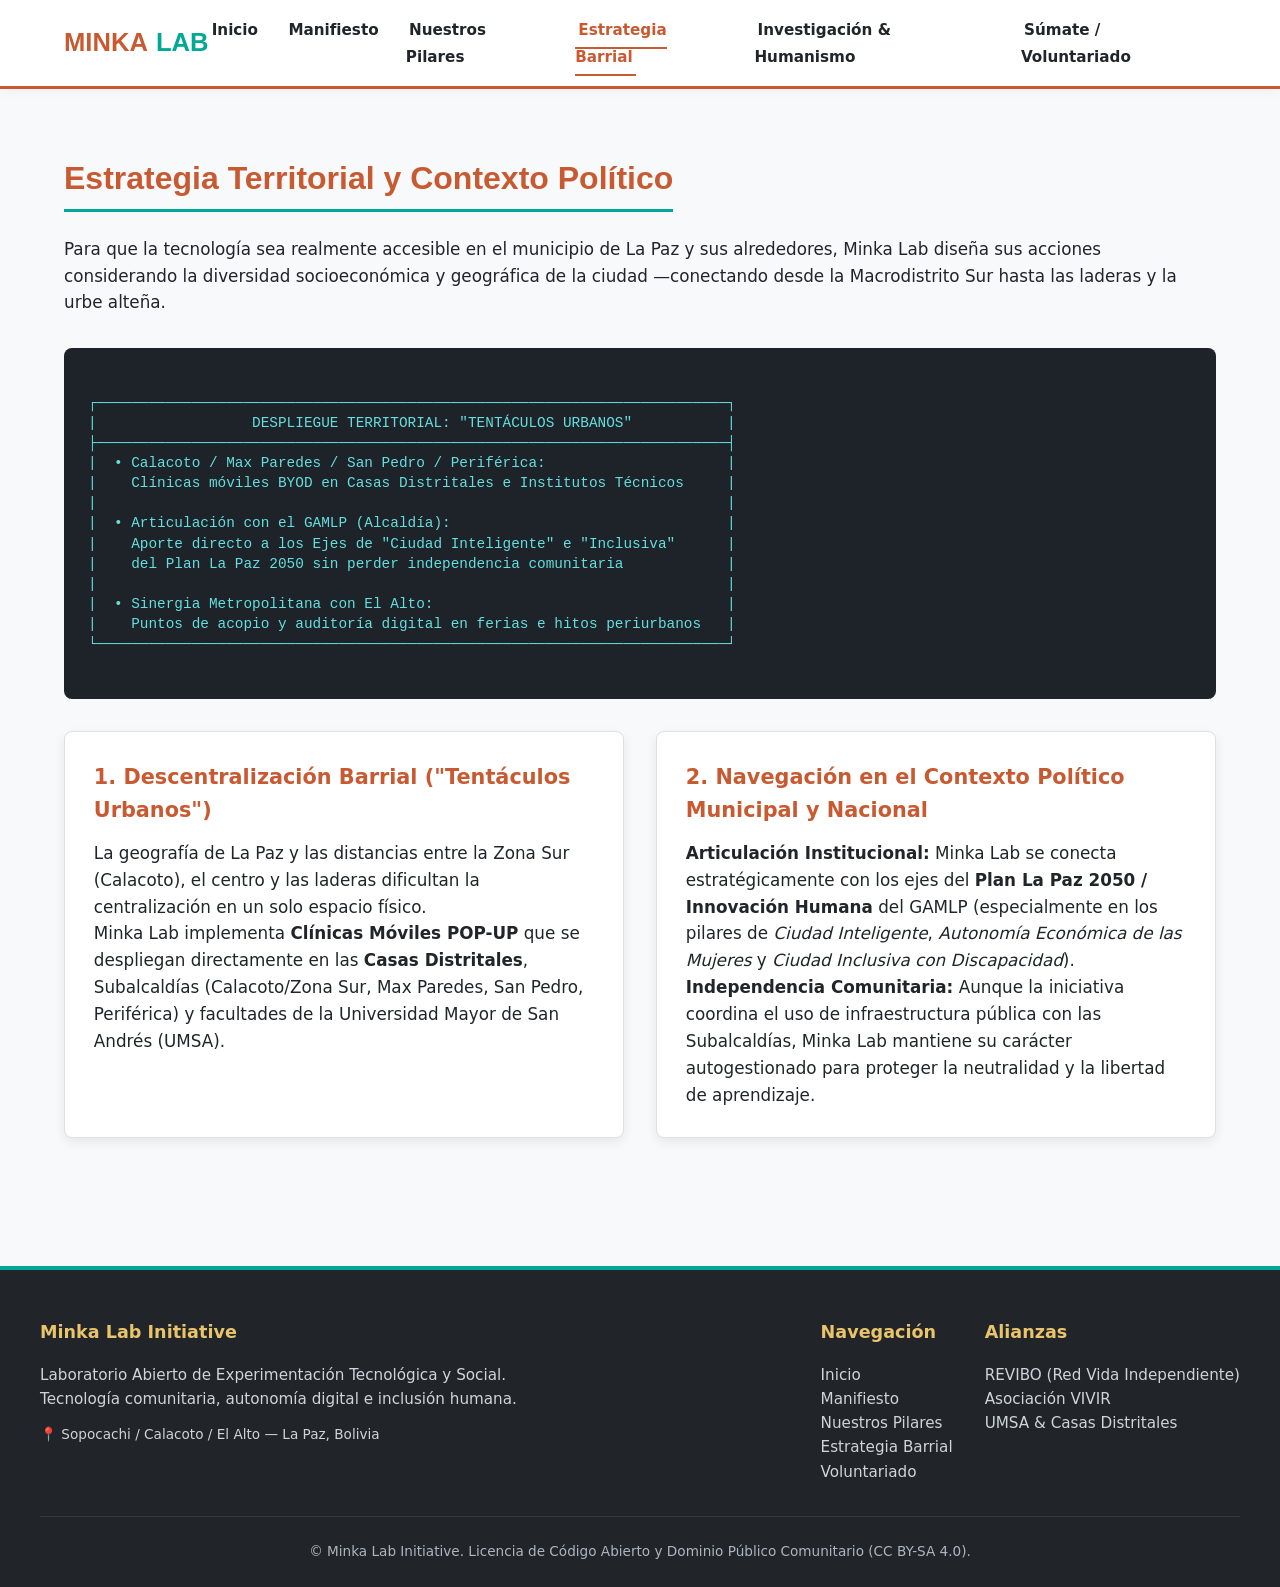
==== estrategia.html @ ef6d45ba "Add Minka Lab community website Create a Spanish-language, responsive multi-page site introducing Mi" ====
<!DOCTYPE html>
<html lang="es">
<head>
  <meta charset="UTF-8">
  <meta name="viewport" content="width=device-width, initial-scale=1.0">
  <title>Estrategia Barrial — Minka Lab Initiative</title>
  <meta name="description" content="Laboratorio abierto de experimentación tecnológica y social en La Paz y El Alto, Bolivia.">
  <link rel="stylesheet" href="assets/css/styles.css">
</head>
<body>

  <!-- HEADER & NAVIGATION -->
  <header>
    <div class="nav-container">
      <div class="logo">
        <a href="index.html">MINKA<span>LAB</span></a>
      </div>
      <button class="mobile-toggle" aria-label="Abrir menú de navegación">☰</button>
      <nav>
        <ul>
          <li><a href="index.html">Inicio</a></li>
<li><a href="manifiesto.html">Manifiesto</a></li>
<li><a href="pilares.html">Nuestros Pilares</a></li>
<li><a href="estrategia.html" class="active">Estrategia Barrial</a></li>
<li><a href="investigacion.html">Investigación & Humanismo</a></li>
<li><a href="sumate.html">Súmate / Voluntariado</a></li>

        </ul>
      </nav>
    </div>
  </header>

  <!-- PAGE BODY -->
  
  <section class="section">
    <h2 class="section-title">Estrategia Territorial y Contexto Político</h2>
    <p>Para que la tecnología sea realmente accesible en el municipio de La Paz y sus alrededores, Minka Lab diseña sus acciones considerando la diversidad socioeconómica y geográfica de la ciudad —conectando desde la Macrodistrito Sur hasta las laderas y la urbe alteña.</p>

    <div class="diagram-box">
┌─────────────────────────────────────────────────────────────────────────┐
|                  DESPLIEGUE TERRITORIAL: "TENTÁCULOS URBANOS"           |
├─────────────────────────────────────────────────────────────────────────┤
|  • Calacoto / Max Paredes / San Pedro / Periférica:                     |
|    Clínicas móviles BYOD en Casas Distritales e Institutos Técnicos     |
|                                                                         |
|  • Articulación con el GAMLP (Alcaldía):                                |
|    Aporte directo a los Ejes de "Ciudad Inteligente" e "Inclusiva"      |
|    del Plan La Paz 2050 sin perder independencia comunitaria            |
|                                                                         |
|  • Sinergia Metropolitana con El Alto:                                  |
|    Puntos de acopio y auditoría digital en ferias e hitos periurbanos   |
└─────────────────────────────────────────────────────────────────────────┘
    </div>

    <div class="grid-2" style="margin-top: 2rem;">
      <div class="card">
        <h3>1. Descentralización Barrial ("Tentáculos Urbanos")</h3>
        <p>La geografía de La Paz y las distancias entre la Zona Sur (Calacoto), el centro y las laderas dificultan la centralización en un solo espacio físico.</p>
        <p>Minka Lab implementa <strong>Clínicas Móviles POP-UP</strong> que se despliegan directamente en las <strong>Casas Distritales</strong>, Subalcaldías (Calacoto/Zona Sur, Max Paredes, San Pedro, Periférica) y facultades de la Universidad Mayor de San Andrés (UMSA).</p>
      </div>

      <div class="card">
        <h3>2. Navegación en el Contexto Político Municipal y Nacional</h3>
        <p><strong>Articulación Institucional:</strong> Minka Lab se conecta estratégicamente con los ejes del <strong>Plan La Paz 2050 / Innovación Humana</strong> del GAMLP (especialmente en los pilares de <em>Ciudad Inteligente</em>, <em>Autonomía Económica de las Mujeres</em> y <em>Ciudad Inclusiva con Discapacidad</em>).</p>
        <p><strong>Independencia Comunitaria:</strong> Aunque la iniciativa coordina el uso de infraestructura pública con las Subalcaldías, Minka Lab mantiene su carácter autogestionado para proteger la neutralidad y la libertad de aprendizaje.</p>
      </div>
    </div>
  </section>


  <!-- FOOTER -->
  <footer>
    <div class="footer-inner">
      <div class="footer-col" style="flex: 2;">
        <h4>Minka Lab Initiative</h4>
        <p>Laboratorio Abierto de Experimentación Tecnológica y Social.<br>Tecnología comunitaria, autonomía digital e inclusión humana.</p>
        <p style="margin-top: 0.8rem; font-size: 0.85rem;">📍 Sopocachi / Calacoto / El Alto — La Paz, Bolivia</p>
      </div>
      <div class="footer-col">
        <h4>Navegación</h4>
        <ul>
          <li><a href="index.html">Inicio</a></li>
          <li><a href="manifiesto.html">Manifiesto</a></li>
          <li><a href="pilares.html">Nuestros Pilares</a></li>
          <li><a href="estrategia.html">Estrategia Barrial</a></li>
          <li><a href="sumate.html">Voluntariado</a></li>
        </ul>
      </div>
      <div class="footer-col">
        <h4>Alianzas</h4>
        <ul>
          <li>REVIBO (Red Vida Independiente)</li>
          <li>Asociación VIVIR</li>
          <li>UMSA & Casas Distritales</li>
        </ul>
      </div>
    </div>
    <div class="footer-bottom">
      <p>© Minka Lab Initiative. Licencia de Código Abierto y Dominio Público Comunitario (CC BY-SA 4.0).</p>
    </div>
  </footer>

  <script src="assets/js/main.js"></script>
</body>
</html>
---- assets/css/styles.css ----
/* ==========================================================================
   MINKA LAB INITIATIVE — DESIGN SYSTEM & STYLESHEET
   Inspirado en la identidad territorial de La Paz y El Alto
   Accesibilidad: WCAG AAA Compliant
   ========================================================================== */

:root {
  --color-primary: #C85A32;       /* Terracota Andino */
  --color-primary-hover: #A74523;
  --color-secondary: #00A896;     /* Azul/Verde Teal Abierto */
  --color-secondary-hover: #008072;
  --color-dark: #212529;          /* Carbón */
  --color-light: #F8F9FA;         /* Blanco Hueso */
  --color-card-bg: #FFFFFF;
  --color-border: #E0E0E0;
  --color-accent: #E9C46A;        /* Amarillo Sol */
  --font-main: 'Segoe UI', system-ui, -apple-system, sans-serif;
  --font-heading: 'Outfit', 'Segoe UI', sans-serif;
  --max-width: 1200px;
  --border-radius: 8px;
  --box-shadow: 0 4px 12px rgba(0, 0, 0, 0.08);
}

* {
  box-sizing: border-box;
  margin: 0;
  padding: 0;
}

body {
  font-family: var(--font-main);
  background-color: var(--color-light);
  color: var(--color-dark);
  line-height: 1.6;
  font-size: 1.05rem;
}

/* Header & Navigation */
header {
  background-color: #FFFFFF;
  border-bottom: 3px solid var(--color-primary);
  position: sticky;
  top: 0;
  z-index: 1000;
  box-shadow: 0 2px 10px rgba(0,0,0,0.05);
}

.nav-container {
  max-width: var(--max-width);
  margin: 0 auto;
  display: flex;
  justify-content: space-between;
  align-items: center;
  padding: 1rem 1.5rem;
}

.logo a {
  font-family: var(--font-heading);
  font-size: 1.6rem;
  font-weight: 700;
  color: var(--color-primary);
  text-decoration: none;
  display: flex;
  align-items: center;
  gap: 0.5rem;
}

.logo span {
  color: var(--color-secondary);
}

nav ul {
  display: flex;
  list-style: none;
  gap: 1.5rem;
}

nav a {
  text-decoration: none;
  color: var(--color-dark);
  font-weight: 600;
  font-size: 0.95rem;
  transition: color 0.2s ease;
  padding: 0.5rem 0.2rem;
}

nav a:hover, nav a.active {
  color: var(--color-primary);
  border-bottom: 2px solid var(--color-primary);
}

.mobile-toggle {
  display: none;
  background: none;
  border: none;
  font-size: 1.8rem;
  color: var(--color-dark);
  cursor: pointer;
}

/* Hero Section */
.hero {
  background: linear-gradient(135deg, #FFF5F1 0%, #E6F7F5 100%);
  padding: 4rem 1.5rem;
  border-bottom: 1px solid var(--color-border);
  text-align: center;
}

.hero-inner {
  max-width: 900px;
  margin: 0 auto;
}

.hero h1 {
  font-family: var(--font-heading);
  font-size: 2.6rem;
  color: var(--color-primary);
  margin-bottom: 1rem;
  line-height: 1.2;
}

.hero .subtitle {
  font-size: 1.3rem;
  font-weight: 600;
  color: var(--color-secondary-hover);
  margin-bottom: 1.5rem;
}

.hero p {
  font-size: 1.1rem;
  margin-bottom: 2rem;
  color: #4A4A4A;
}

.cta-group {
  display: flex;
  justify-content: center;
  gap: 1rem;
  flex-wrap: wrap;
}

.btn {
  display: inline-block;
  padding: 0.85rem 1.8rem;
  font-weight: 700;
  border-radius: var(--border-radius);
  text-decoration: none;
  transition: all 0.2s ease;
  cursor: pointer;
}

.btn-primary {
  background-color: var(--color-primary);
  color: #FFFFFF;
  border: 2px solid var(--color-primary);
}

.btn-primary:hover {
  background-color: var(--color-primary-hover);
  border-color: var(--color-primary-hover);
}

.btn-secondary {
  background-color: transparent;
  color: var(--color-secondary-hover);
  border: 2px solid var(--color-secondary);
}

.btn-secondary:hover {
  background-color: var(--color-secondary);
  color: #FFFFFF;
}

/* Sections & Layout */
.section {
  padding: 4rem 1.5rem;
  max-width: var(--max-width);
  margin: 0 auto;
}

.section-title {
  font-family: var(--font-heading);
  font-size: 2rem;
  color: var(--color-primary);
  margin-bottom: 1.5rem;
  border-bottom: 3px solid var(--color-secondary);
  display: inline-block;
  padding-bottom: 0.3rem;
}

.quote-box {
  background-color: #FFFFFF;
  border-left: 5px solid var(--color-primary);
  padding: 1.5rem;
  margin: 2rem 0;
  font-style: italic;
  font-size: 1.2rem;
  box-shadow: var(--box-shadow);
  border-radius: 0 var(--border-radius) var(--border-radius) 0;
}

/* Cards & Grid */
.grid-2 {
  display: grid;
  grid-template-columns: repeat(auto-fit, minmax(320px, 1fr));
  gap: 2rem;
  margin-top: 2rem;
}

.grid-4 {
  display: grid;
  grid-template-columns: repeat(auto-fit, minmax(260px, 1fr));
  gap: 1.5rem;
  margin-top: 2rem;
}

.card {
  background-color: var(--color-card-bg);
  border: 1px solid var(--color-border);
  border-radius: var(--border-radius);
  padding: 1.8rem;
  box-shadow: var(--box-shadow);
  transition: transform 0.2s ease, box-shadow 0.2s ease;
}

.card:hover {
  transform: translateY(-4px);
  box-shadow: 0 8px 20px rgba(0,0,0,0.12);
}

.card h3 {
  font-size: 1.3rem;
  color: var(--color-primary);
  margin-bottom: 0.8rem;
}

.card-tag {
  display: inline-block;
  background-color: #E6F7F5;
  color: var(--color-secondary-hover);
  font-size: 0.8rem;
  font-weight: 700;
  padding: 0.2rem 0.6rem;
  border-radius: 4px;
  margin-bottom: 0.8rem;
  text-transform: uppercase;
}

.feature-list {
  list-style: none;
  margin-top: 1rem;
}

.feature-list li {
  position: relative;
  padding-left: 1.5rem;
  margin-bottom: 0.8rem;
}

.feature-list li::before {
  content: "✓";
  position: absolute;
  left: 0;
  color: var(--color-secondary);
  font-weight: bold;
}

/* Diagram Box */
.diagram-box {
  background-color: #1E2229;
  color: #64DFDF;
  font-family: 'Courier New', Courier, monospace;
  padding: 1.5rem;
  border-radius: var(--border-radius);
  overflow-x: auto;
  margin: 2rem 0;
  white-space: pre;
  font-size: 0.9rem;
  line-height: 1.4;
}

/* Forms */
.form-group {
  margin-bottom: 1.5rem;
}

.form-group label {
  display: block;
  font-weight: 600;
  margin-bottom: 0.5rem;
  color: var(--color-dark);
}

.form-control {
  width: 100%;
  padding: 0.8rem 1rem;
  border: 1px solid var(--color-border);
  border-radius: var(--border-radius);
  font-size: 1rem;
  font-family: inherit;
}

.form-control:focus {
  outline: none;
  border-color: var(--color-secondary);
  box-shadow: 0 0 0 3px rgba(0, 168, 150, 0.2);
}

/* Footer */
footer {
  background-color: var(--color-dark);
  color: #FFFFFF;
  padding: 3rem 1.5rem 1.5rem;
  margin-top: 4rem;
  border-top: 4px solid var(--color-secondary);
}

.footer-inner {
  max-width: var(--max-width);
  margin: 0 auto;
  display: flex;
  justify-content: space-between;
  flex-wrap: wrap;
  gap: 2rem;
  padding-bottom: 2rem;
  border-bottom: 1px solid #343A40;
}

.footer-col h4 {
  color: var(--color-accent);
  margin-bottom: 1rem;
  font-size: 1.1rem;
}

.footer-col p, .footer-col li {
  font-size: 0.95rem;
  color: #CED4DA;
}

.footer-col ul {
  list-style: none;
}

.footer-col a {
  color: #CED4DA;
  text-decoration: none;
}

.footer-col a:hover {
  color: var(--color-secondary);
}

.footer-bottom {
  max-width: var(--max-width);
  margin: 1.5rem auto 0;
  text-align: center;
  font-size: 0.85rem;
  color: #ADB5BD;
}

/* Mobile Responsiveness */
@media (max-width: 768px) {
  .nav-container {
    padding: 0.8rem 1rem;
  }
  
  .mobile-toggle {
    display: block;
  }

  nav ul {
    display: none;
    flex-direction: column;
    position: absolute;
    top: 100%;
    left: 0;
    right: 0;
    background-color: #FFFFFF;
    padding: 1.5rem;
    box-shadow: 0 4px 10px rgba(0,0,0,0.1);
    border-bottom: 3px solid var(--color-primary);
  }

  nav ul.show {
    display: flex;
  }

  .hero h1 {
    font-size: 2rem;
  }

  .hero .subtitle {
    font-size: 1.1rem;
  }
}
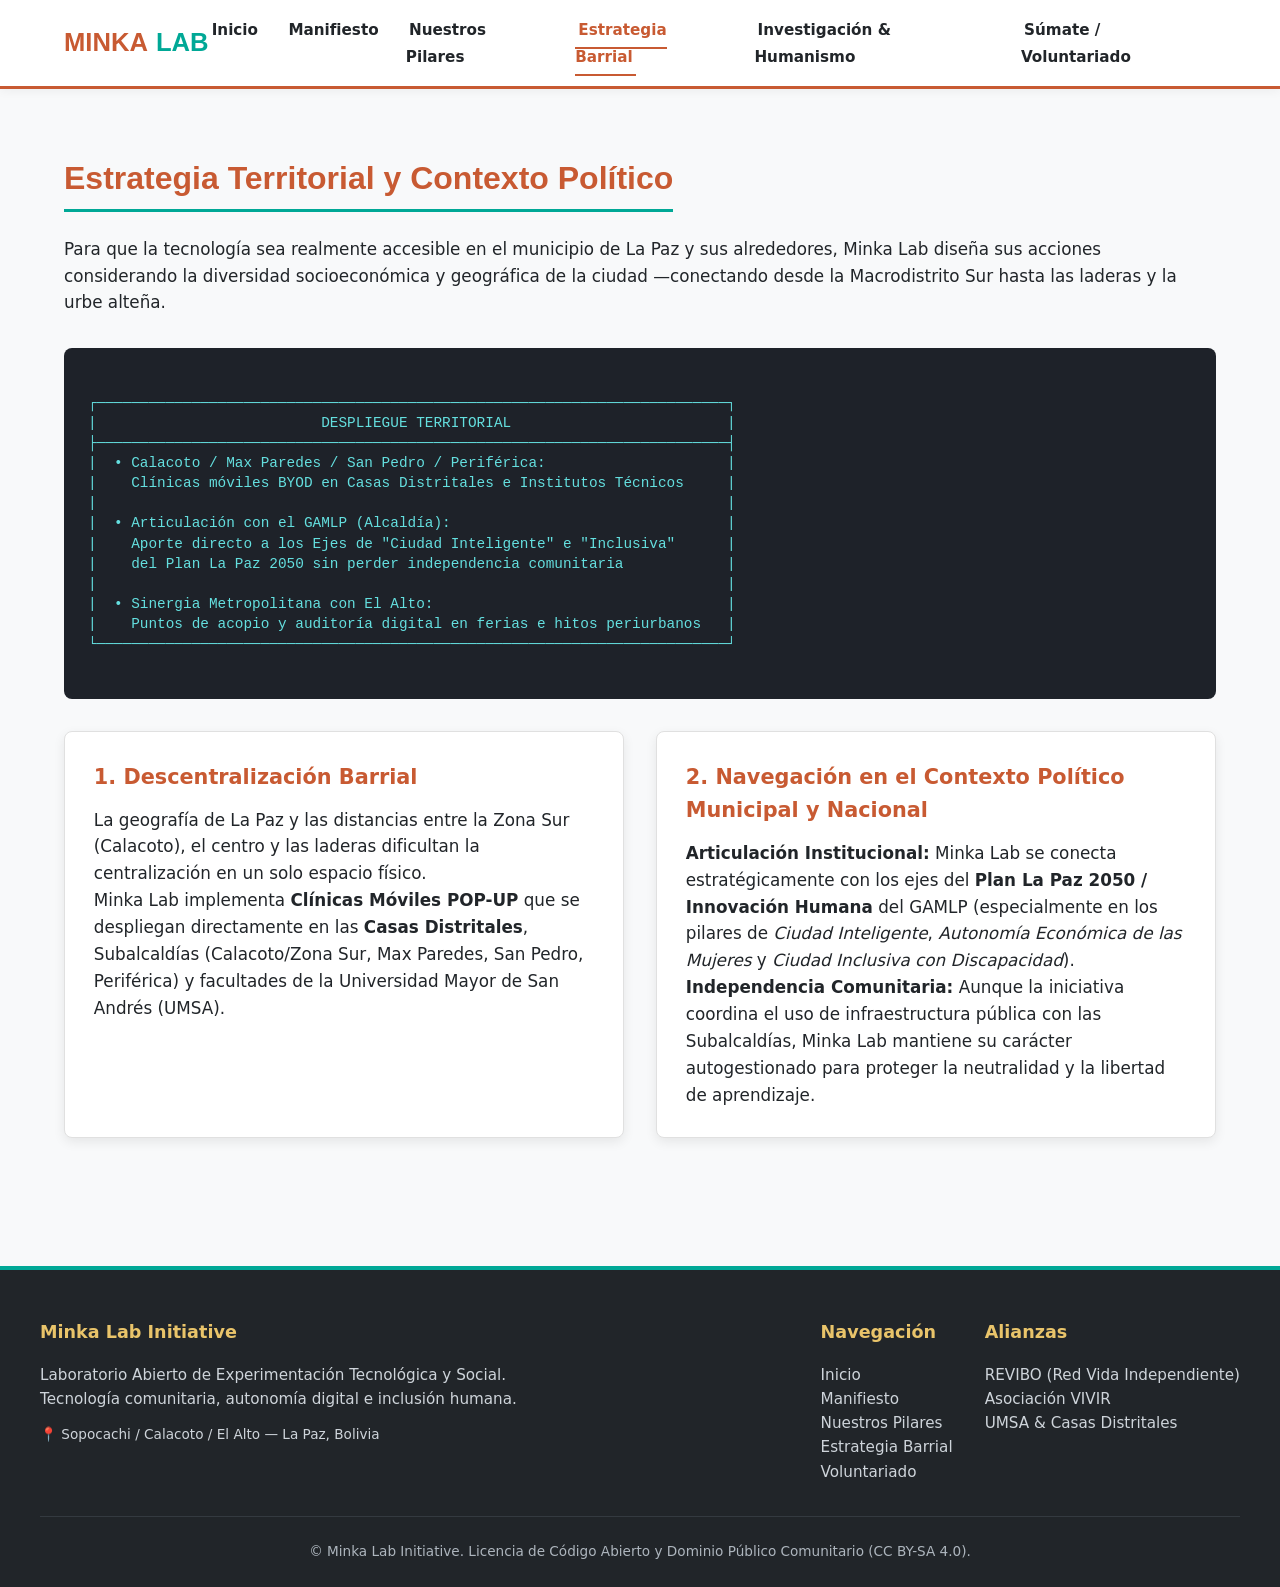
==== commit 8ffc1150: "Updated website content and assets" ====
--- a/estrategia.html
+++ b/estrategia.html
@@ -38,7 +38,7 @@
 
     <div class="diagram-box">
 ┌─────────────────────────────────────────────────────────────────────────┐
-|                  DESPLIEGUE TERRITORIAL: "TENTÁCULOS URBANOS"           |
+|                          DESPLIEGUE TERRITORIAL                         |
 ├─────────────────────────────────────────────────────────────────────────┤
 |  • Calacoto / Max Paredes / San Pedro / Periférica:                     |
 |    Clínicas móviles BYOD en Casas Distritales e Institutos Técnicos     |
@@ -54,7 +54,7 @@
 
     <div class="grid-2" style="margin-top: 2rem;">
       <div class="card">
-        <h3>1. Descentralización Barrial ("Tentáculos Urbanos")</h3>
+        <h3>1. Descentralización Barrial</h3>
         <p>La geografía de La Paz y las distancias entre la Zona Sur (Calacoto), el centro y las laderas dificultan la centralización en un solo espacio físico.</p>
         <p>Minka Lab implementa <strong>Clínicas Móviles POP-UP</strong> que se despliegan directamente en las <strong>Casas Distritales</strong>, Subalcaldías (Calacoto/Zona Sur, Max Paredes, San Pedro, Periférica) y facultades de la Universidad Mayor de San Andrés (UMSA).</p>
       </div>
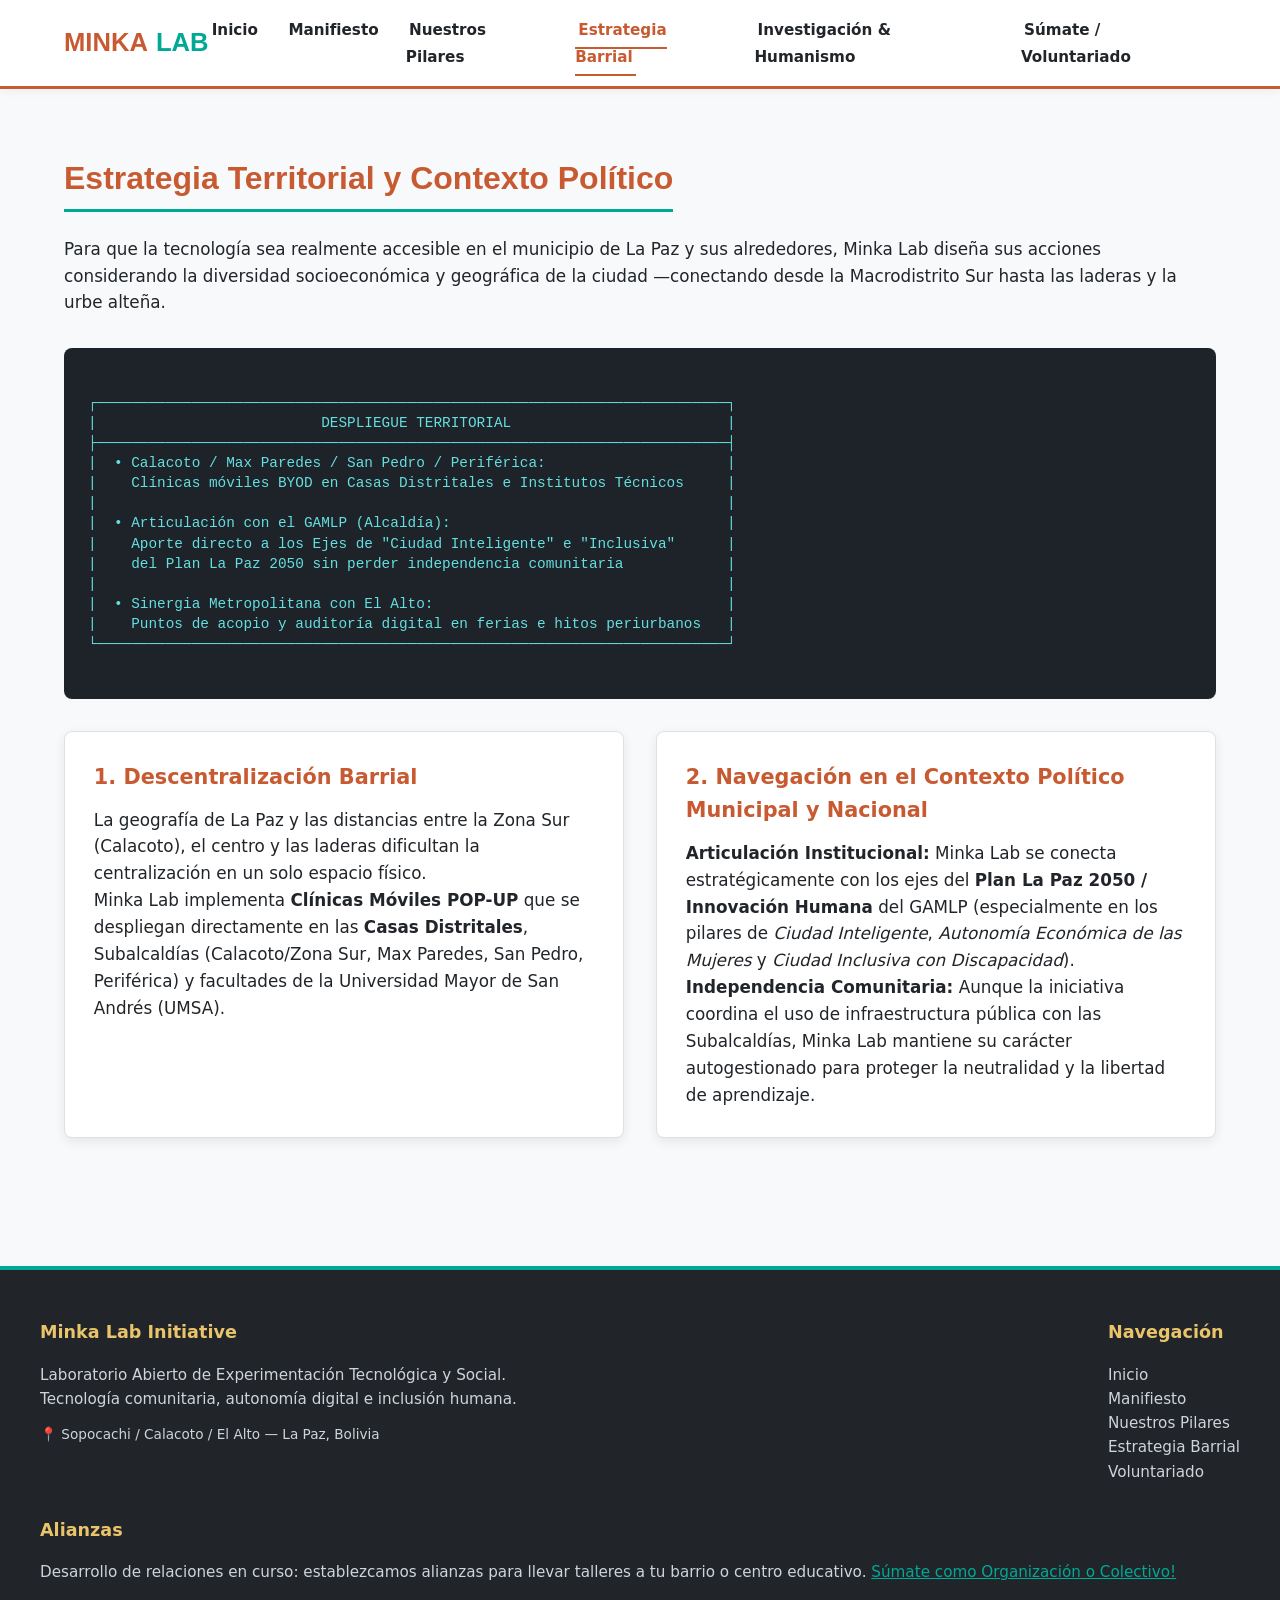
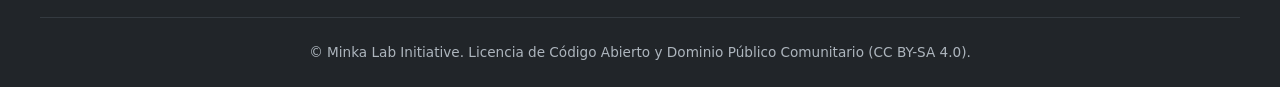
==== commit ee66c85a: "Updated website footer and links" ====
--- a/estrategia.html
+++ b/estrategia.html
@@ -88,11 +88,7 @@
       </div>
       <div class="footer-col">
         <h4>Alianzas</h4>
-        <ul>
-          <li>REVIBO (Red Vida Independiente)</li>
-          <li>Asociación VIVIR</li>
-          <li>UMSA & Casas Distritales</li>
-        </ul>
+        <p>Desarrollo de relaciones en curso: establezcamos alianzas para llevar talleres a tu barrio o centro educativo. <a href="sumate.html">Súmate como Organización o Colectivo!</a></p>
       </div>
     </div>
     <div class="footer-bottom">
--- a/assets/css/styles.css
+++ b/assets/css/styles.css
@@ -350,6 +350,15 @@
   color: var(--color-secondary);
 }
 
+.footer-col p a {
+  color: var(--color-secondary);
+  text-decoration: underline;
+}
+
+.footer-col p a:hover {
+  color: var(--color-accent);
+}
+
 .footer-bottom {
   max-width: var(--max-width);
   margin: 1.5rem auto 0;
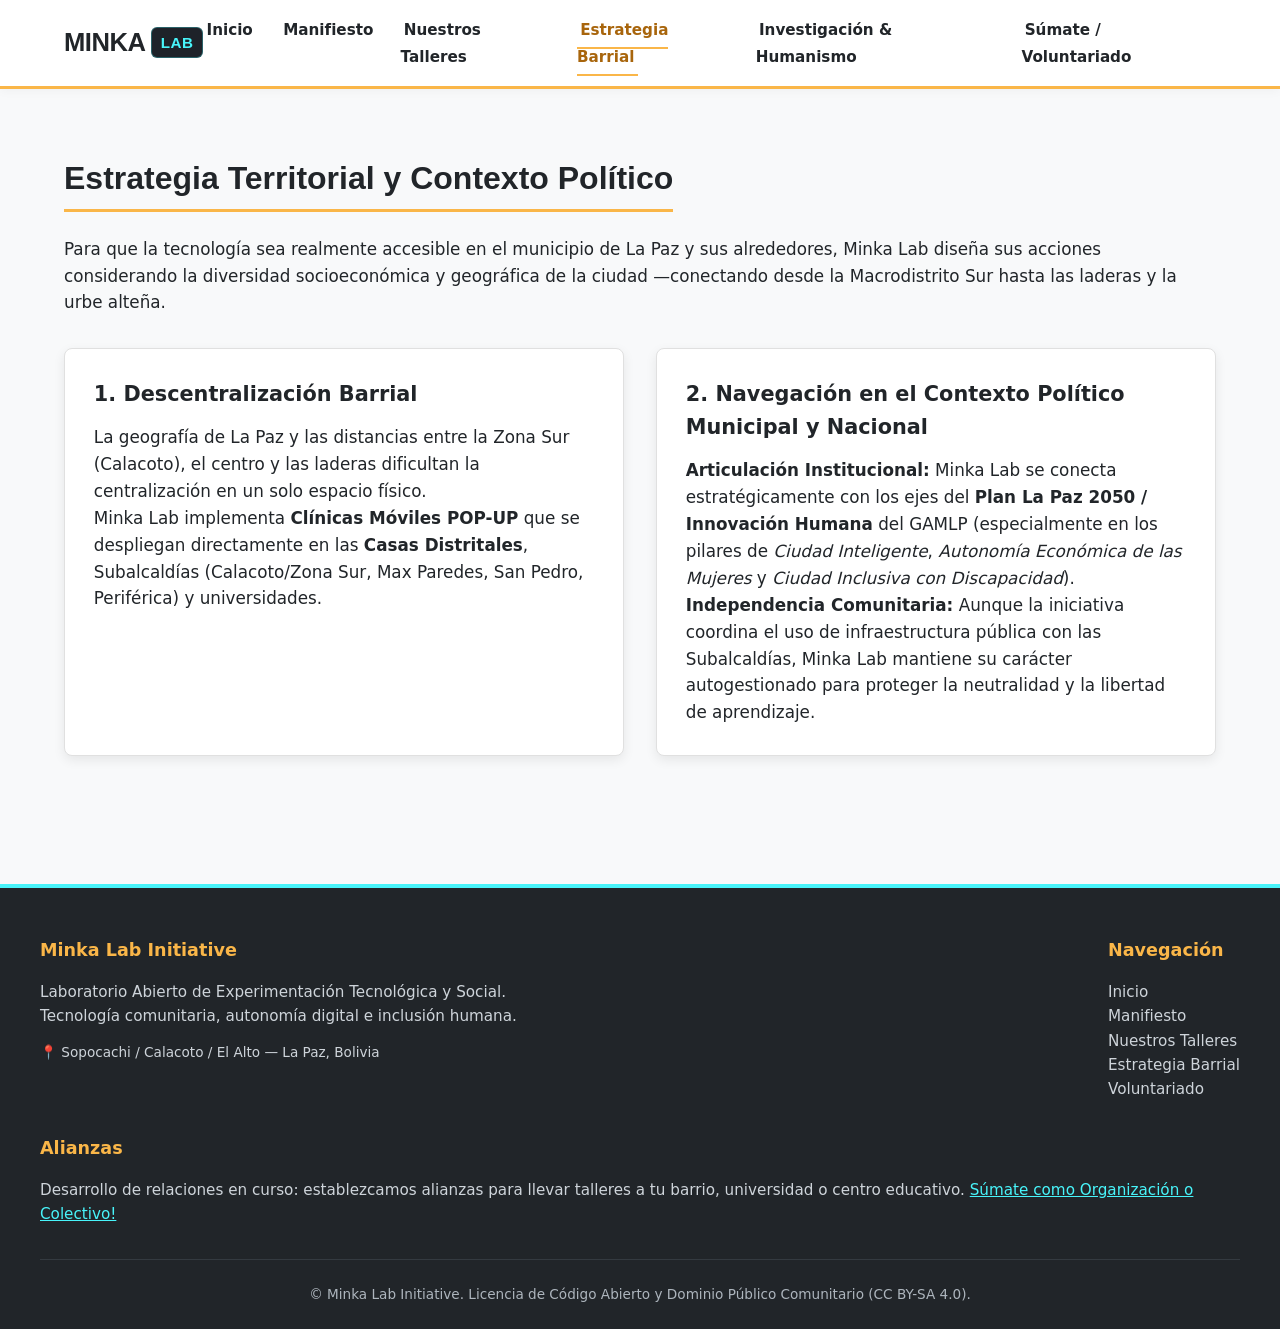
==== commit 75d623bd: "style: barra de navegación translúcida con blur y nueva paleta naranja (#fab648) y cian (#48f4fa)" ====
--- a/estrategia.html
+++ b/estrategia.html
@@ -5,6 +5,14 @@
   <meta name="viewport" content="width=device-width, initial-scale=1.0">
   <title>Estrategia Barrial — Minka Lab Initiative</title>
   <meta name="description" content="Laboratorio abierto de experimentación tecnológica y social en La Paz y El Alto, Bolivia.">
+  <!-- Favicons & WebApp Icons -->
+  <link rel="icon" type="image/png" href="favicon-96x96.png" sizes="96x96">
+  <link rel="icon" type="image/svg+xml" href="favicon.svg">
+  <link rel="shortcut icon" href="favicon.ico">
+  <link rel="apple-touch-icon" sizes="180x180" href="apple-touch-icon.png">
+  <meta name="apple-mobile-web-app-title" content="Minka Lab">
+  <link rel="manifest" href="site.webmanifest">
+  <meta name="theme-color" content="#fab648">
   <link rel="stylesheet" href="assets/css/styles.css">
 </head>
 <body>
@@ -20,7 +28,7 @@
         <ul>
           <li><a href="index.html">Inicio</a></li>
 <li><a href="manifiesto.html">Manifiesto</a></li>
-<li><a href="pilares.html">Nuestros Pilares</a></li>
+<li><a href="talleres.html">Nuestros Talleres</a></li>
 <li><a href="estrategia.html" class="active">Estrategia Barrial</a></li>
 <li><a href="investigacion.html">Investigación & Humanismo</a></li>
 <li><a href="sumate.html">Súmate / Voluntariado</a></li>
@@ -36,27 +44,11 @@
     <h2 class="section-title">Estrategia Territorial y Contexto Político</h2>
     <p>Para que la tecnología sea realmente accesible en el municipio de La Paz y sus alrededores, Minka Lab diseña sus acciones considerando la diversidad socioeconómica y geográfica de la ciudad —conectando desde la Macrodistrito Sur hasta las laderas y la urbe alteña.</p>
 
-    <div class="diagram-box">
-┌─────────────────────────────────────────────────────────────────────────┐
-|                          DESPLIEGUE TERRITORIAL                         |
-├─────────────────────────────────────────────────────────────────────────┤
-|  • Calacoto / Max Paredes / San Pedro / Periférica:                     |
-|    Clínicas móviles BYOD en Casas Distritales e Institutos Técnicos     |
-|                                                                         |
-|  • Articulación con el GAMLP (Alcaldía):                                |
-|    Aporte directo a los Ejes de "Ciudad Inteligente" e "Inclusiva"      |
-|    del Plan La Paz 2050 sin perder independencia comunitaria            |
-|                                                                         |
-|  • Sinergia Metropolitana con El Alto:                                  |
-|    Puntos de acopio y auditoría digital en ferias e hitos periurbanos   |
-└─────────────────────────────────────────────────────────────────────────┘
-    </div>
-
     <div class="grid-2" style="margin-top: 2rem;">
       <div class="card">
         <h3>1. Descentralización Barrial</h3>
         <p>La geografía de La Paz y las distancias entre la Zona Sur (Calacoto), el centro y las laderas dificultan la centralización en un solo espacio físico.</p>
-        <p>Minka Lab implementa <strong>Clínicas Móviles POP-UP</strong> que se despliegan directamente en las <strong>Casas Distritales</strong>, Subalcaldías (Calacoto/Zona Sur, Max Paredes, San Pedro, Periférica) y facultades de la Universidad Mayor de San Andrés (UMSA).</p>
+        <p>Minka Lab implementa <strong>Clínicas Móviles POP-UP</strong> que se despliegan directamente en las <strong>Casas Distritales</strong>, Subalcaldías (Calacoto/Zona Sur, Max Paredes, San Pedro, Periférica) y universidades.</p>
       </div>
 
       <div class="card">
@@ -81,14 +73,14 @@
         <ul>
           <li><a href="index.html">Inicio</a></li>
           <li><a href="manifiesto.html">Manifiesto</a></li>
-          <li><a href="pilares.html">Nuestros Pilares</a></li>
+          <li><a href="talleres.html">Nuestros Talleres</a></li>
           <li><a href="estrategia.html">Estrategia Barrial</a></li>
           <li><a href="sumate.html">Voluntariado</a></li>
         </ul>
       </div>
       <div class="footer-col">
         <h4>Alianzas</h4>
-        <p>Desarrollo de relaciones en curso: establezcamos alianzas para llevar talleres a tu barrio o centro educativo. <a href="sumate.html">Súmate como Organización o Colectivo!</a></p>
+        <p>Desarrollo de relaciones en curso: establezcamos alianzas para llevar talleres a tu barrio, universidad o centro educativo. <a href="sumate.html">Súmate como Organización o Colectivo!</a></p>
       </div>
     </div>
     <div class="footer-bottom">
--- a/assets/css/styles.css
+++ b/assets/css/styles.css
@@ -5,15 +5,17 @@
    ========================================================================== */
 
 :root {
-  --color-primary: #C85A32;       /* Terracota Andino */
-  --color-primary-hover: #A74523;
-  --color-secondary: #00A896;     /* Azul/Verde Teal Abierto */
-  --color-secondary-hover: #008072;
-  --color-dark: #212529;          /* Carbón */
-  --color-light: #F8F9FA;         /* Blanco Hueso */
+  --color-primary: #fab648;          /* Naranja Cálido */
+  --color-primary-hover: #e29f34;
+  --color-primary-dark: #a8650c;     /* Tono oscuro para máxima legibilidad en texto sobre fondos claros */
+  --color-secondary: #48f4fa;        /* Azul Cian Eléctrico */
+  --color-secondary-hover: #21d6dc;
+  --color-secondary-dark: #00767c;   /* Tono oscuro para texto y subtítulos sobre fondos claros */
+  --color-dark: #212529;             /* Carbón */
+  --color-light: #F8F9FA;            /* Blanco Hueso */
   --color-card-bg: #FFFFFF;
   --color-border: #E0E0E0;
-  --color-accent: #E9C46A;        /* Amarillo Sol */
+  --color-accent: #fab648;           /* Acento Naranja */
   --font-main: 'Segoe UI', system-ui, -apple-system, sans-serif;
   --font-heading: 'Outfit', 'Segoe UI', sans-serif;
   --max-width: 1200px;
@@ -37,12 +39,23 @@
 
 /* Header & Navigation */
 header {
-  background-color: #FFFFFF;
+  background-color: rgba(255, 255, 255, 0.96);
   border-bottom: 3px solid var(--color-primary);
   position: sticky;
   top: 0;
   z-index: 1000;
-  box-shadow: 0 2px 10px rgba(0,0,0,0.05);
+  box-shadow: 0 2px 10px rgba(0, 0, 0, 0.04);
+  transition: background-color 0.3s cubic-bezier(0.4, 0, 0.2, 1),
+              backdrop-filter 0.3s cubic-bezier(0.4, 0, 0.2, 1),
+              box-shadow 0.3s cubic-bezier(0.4, 0, 0.2, 1);
+}
+
+/* Estado al desplazarse y superponerse al cuerpo principal */
+header.scrolled {
+  background-color: rgba(255, 255, 255, 0.84);
+  backdrop-filter: blur(14px);
+  -webkit-backdrop-filter: blur(14px);
+  box-shadow: 0 4px 20px rgba(0, 0, 0, 0.08);
 }
 
 .nav-container {
@@ -57,16 +70,24 @@
 .logo a {
   font-family: var(--font-heading);
   font-size: 1.6rem;
-  font-weight: 700;
-  color: var(--color-primary);
+  font-weight: 800;
+  color: var(--color-dark);
   text-decoration: none;
   display: flex;
   align-items: center;
-  gap: 0.5rem;
+  gap: 0.35rem;
+  letter-spacing: -0.5px;
 }
 
 .logo span {
+  background-color: #1E2229;
   color: var(--color-secondary);
+  font-size: 0.95rem;
+  font-weight: 800;
+  padding: 0.15rem 0.55rem;
+  border-radius: 6px;
+  letter-spacing: 0.5px;
+  border: 1px solid rgba(72, 244, 250, 0.3);
 }
 
 nav ul {
@@ -80,12 +101,13 @@
   color: var(--color-dark);
   font-weight: 600;
   font-size: 0.95rem;
-  transition: color 0.2s ease;
+  transition: color 0.2s ease, border-color 0.2s ease;
   padding: 0.5rem 0.2rem;
+  border-bottom: 2px solid transparent;
 }
 
 nav a:hover, nav a.active {
-  color: var(--color-primary);
+  color: var(--color-primary-dark);
   border-bottom: 2px solid var(--color-primary);
 }
 
@@ -100,7 +122,7 @@
 
 /* Hero Section */
 .hero {
-  background: linear-gradient(135deg, #FFF5F1 0%, #E6F7F5 100%);
+  background: linear-gradient(135deg, rgba(250, 182, 72, 0.14) 0%, rgba(72, 244, 250, 0.12) 100%);
   padding: 4rem 1.5rem;
   border-bottom: 1px solid var(--color-border);
   text-align: center;
@@ -114,7 +136,7 @@
 .hero h1 {
   font-family: var(--font-heading);
   font-size: 2.6rem;
-  color: var(--color-primary);
+  color: var(--color-dark);
   margin-bottom: 1rem;
   line-height: 1.2;
 }
@@ -122,7 +144,7 @@
 .hero .subtitle {
   font-size: 1.3rem;
   font-weight: 600;
-  color: var(--color-secondary-hover);
+  color: var(--color-secondary-dark);
   margin-bottom: 1.5rem;
 }
 
@@ -151,24 +173,26 @@
 
 .btn-primary {
   background-color: var(--color-primary);
-  color: #FFFFFF;
+  color: #1A1D20;
   border: 2px solid var(--color-primary);
 }
 
 .btn-primary:hover {
   background-color: var(--color-primary-hover);
   border-color: var(--color-primary-hover);
+  color: #1A1D20;
 }
 
 .btn-secondary {
   background-color: transparent;
-  color: var(--color-secondary-hover);
-  border: 2px solid var(--color-secondary);
+  color: var(--color-dark);
+  border: 2px solid var(--color-primary);
 }
 
 .btn-secondary:hover {
   background-color: var(--color-secondary);
-  color: #FFFFFF;
+  color: #1A1D20;
+  border-color: var(--color-secondary);
 }
 
 /* Sections & Layout */
@@ -181,9 +205,9 @@
 .section-title {
   font-family: var(--font-heading);
   font-size: 2rem;
-  color: var(--color-primary);
+  color: var(--color-dark);
   margin-bottom: 1.5rem;
-  border-bottom: 3px solid var(--color-secondary);
+  border-bottom: 3px solid var(--color-primary);
   display: inline-block;
   padding-bottom: 0.3rem;
 }
@@ -230,20 +254,21 @@
 
 .card h3 {
   font-size: 1.3rem;
-  color: var(--color-primary);
+  color: var(--color-dark);
   margin-bottom: 0.8rem;
 }
 
 .card-tag {
   display: inline-block;
-  background-color: #E6F7F5;
-  color: var(--color-secondary-hover);
+  background-color: rgba(72, 244, 250, 0.16);
+  color: var(--color-secondary-dark);
   font-size: 0.8rem;
   font-weight: 700;
   padding: 0.2rem 0.6rem;
   border-radius: 4px;
   margin-bottom: 0.8rem;
   text-transform: uppercase;
+  border: 1px solid rgba(72, 244, 250, 0.4);
 }
 
 .feature-list {
@@ -261,14 +286,14 @@
   content: "✓";
   position: absolute;
   left: 0;
-  color: var(--color-secondary);
+  color: var(--color-primary-dark);
   font-weight: bold;
 }
 
 /* Diagram Box */
 .diagram-box {
   background-color: #1E2229;
-  color: #64DFDF;
+  color: var(--color-secondary);
   font-family: 'Courier New', Courier, monospace;
   padding: 1.5rem;
   border-radius: var(--border-radius);
@@ -277,6 +302,7 @@
   white-space: pre;
   font-size: 0.9rem;
   line-height: 1.4;
+  border: 1px solid rgba(72, 244, 250, 0.2);
 }
 
 /* Forms */
@@ -302,8 +328,47 @@
 
 .form-control:focus {
   outline: none;
-  border-color: var(--color-secondary);
-  box-shadow: 0 0 0 3px rgba(0, 168, 150, 0.2);
+  border-color: var(--color-primary);
+  box-shadow: 0 0 0 3px rgba(250, 182, 72, 0.25);
+}
+
+/* Alerts & Form Feedback */
+.alert {
+  padding: 1rem 1.25rem;
+  border-radius: var(--border-radius);
+  margin-bottom: 1.5rem;
+  font-size: 0.95rem;
+  line-height: 1.5;
+}
+
+.alert a {
+  text-decoration: underline;
+  font-weight: 600;
+}
+
+.alert-success {
+  background-color: #E8F5E9;
+  color: #1B5E20;
+  border: 1px solid #A5D6A7;
+}
+
+.alert-success a {
+  color: #1B5E20;
+}
+
+.alert-error {
+  background-color: #FFEBEE;
+  color: #B71C1C;
+  border: 1px solid #FFCDD2;
+}
+
+.alert-error a {
+  color: #B71C1C;
+}
+
+.btn:disabled {
+  opacity: 0.65;
+  cursor: not-allowed;
 }
 
 /* Footer */
@@ -327,7 +392,7 @@
 }
 
 .footer-col h4 {
-  color: var(--color-accent);
+  color: var(--color-primary);
   margin-bottom: 1rem;
   font-size: 1.1rem;
 }
@@ -356,7 +421,7 @@
 }
 
 .footer-col p a:hover {
-  color: var(--color-accent);
+  color: var(--color-primary);
 }
 
 .footer-bottom {
@@ -384,7 +449,9 @@
     top: 100%;
     left: 0;
     right: 0;
-    background-color: #FFFFFF;
+    background-color: rgba(255, 255, 255, 0.96);
+    backdrop-filter: blur(14px);
+    -webkit-backdrop-filter: blur(14px);
     padding: 1.5rem;
     box-shadow: 0 4px 10px rgba(0,0,0,0.1);
     border-bottom: 3px solid var(--color-primary);
@@ -401,4 +468,4 @@
   .hero .subtitle {
     font-size: 1.1rem;
   }
-}
+}
